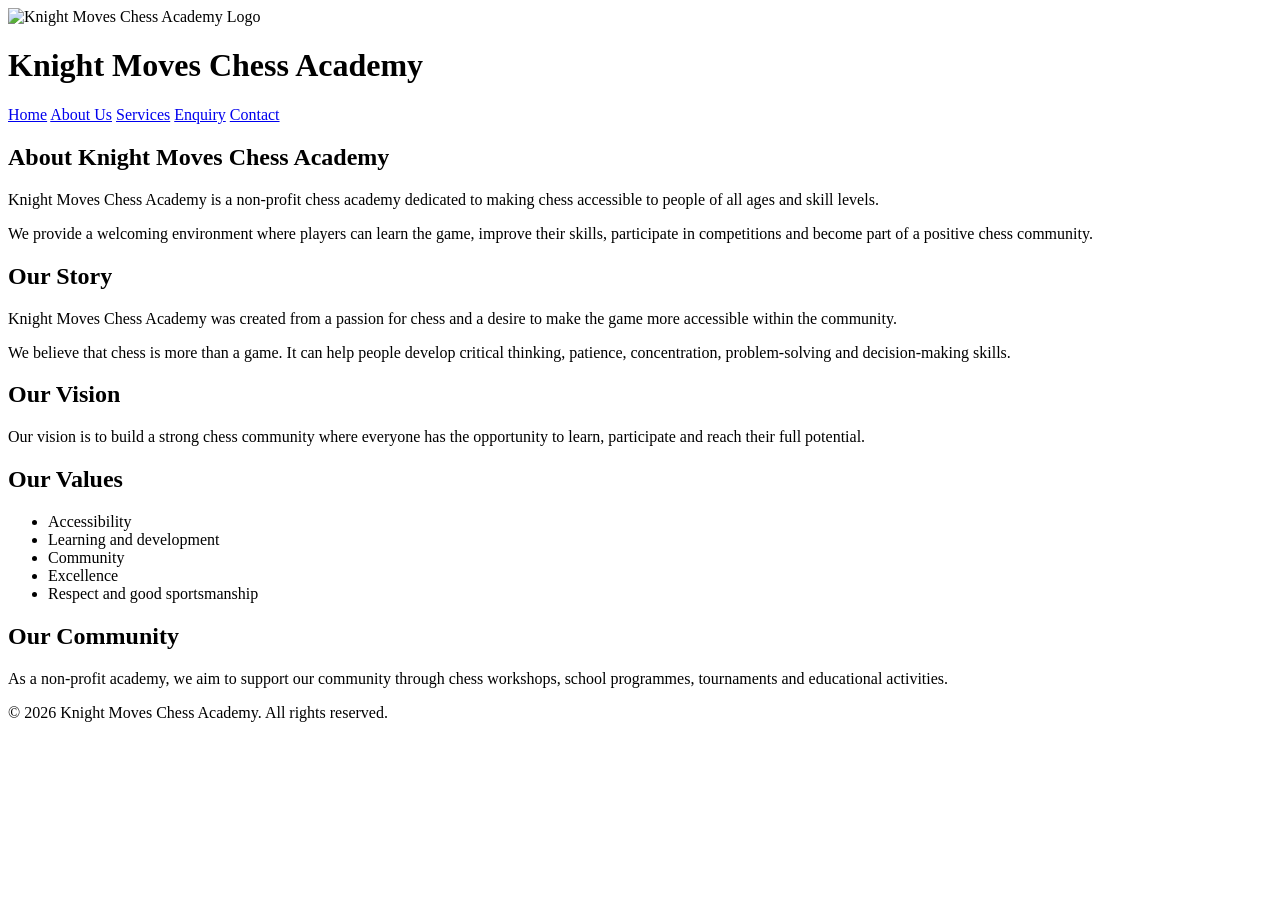
==== about.html @ f30732c0 "Add files via upload" ====
<!DOCTYPE html>
<html lang="en">

<head>
    <meta charset="UTF-8">
    <meta name="viewport" content="width=device-width, initial-scale=1.0">
    <title>Knight Moves Chess Academy | About Us</title>
</head>

<body>

    <!-- Header contains the academy logo and navigation menu -->
    <header>

        <img src="images/411-edba40c7bd0efc2f5af3015b3910c8f0183a74c916219e3d4222673b9ebc4d95.jpg"
             alt="Knight Moves Chess Academy Logo"
             width="120">

        <h1>Knight Moves Chess Academy</h1>

        <!-- Navigation menu links all five pages -->
        <nav>
            <a href="index.html">Home</a>
            <a href="about.html">About Us</a>
            <a href="services.html">Services</a>
            <a href="enquiry.html">Enquiry</a>
            <a href="contact.html">Contact</a>
        </nav>

    </header>


    <!-- Main content of the About Us page -->
    <main>

        <section>

            <h2>About Knight Moves Chess Academy</h2>

            <p>
                Knight Moves Chess Academy is a non-profit chess academy
                dedicated to making chess accessible to people of all ages
                and skill levels.
            </p>

            <p>
                We provide a welcoming environment where players can learn
                the game, improve their skills, participate in competitions
                and become part of a positive chess community.
            </p>

        </section>


        <!-- Our story section -->
        <section>

            <h2>Our Story</h2>

            <p>
                Knight Moves Chess Academy was created from a passion for
                chess and a desire to make the game more accessible within
                the community.
            </p>

            <p>
                We believe that chess is more than a game. It can help people
                develop critical thinking, patience, concentration,
                problem-solving and decision-making skills.
            </p>

        </section>


        <!-- Vision section -->
        <section>

            <h2>Our Vision</h2>

            <p>
                Our vision is to build a strong chess community where
                everyone has the opportunity to learn, participate and
                reach their full potential.
            </p>

        </section>


        <!-- Values section -->
        <section>

            <h2>Our Values</h2>

            <ul>
                <li>Accessibility</li>
                <li>Learning and development</li>
                <li>Community</li>
                <li>Excellence</li>
                <li>Respect and good sportsmanship</li>
            </ul>

        </section>


        <!-- Community section -->
        <section>

            <h2>Our Community</h2>

            <p>
                As a non-profit academy, we aim to support our community
                through chess workshops, school programmes, tournaments
                and educational activities.
            </p>

        </section>

    </main>


    <!-- Footer -->
    <footer>

        <p>
            &copy; 2026 Knight Moves Chess Academy.
            All rights reserved.
        </p>

    </footer>

</body>

</html>
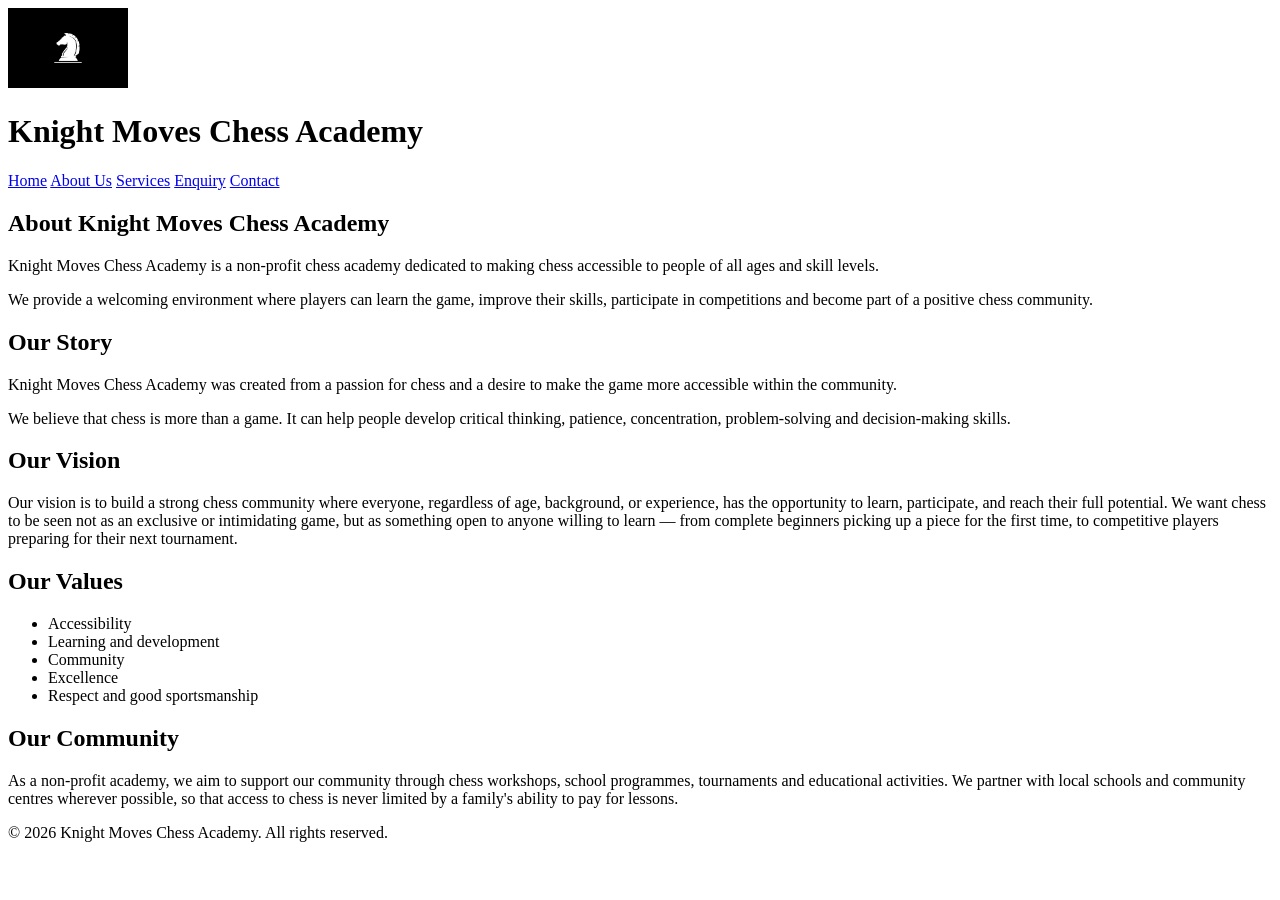
==== commit c7e8df46: "Revise About Us page content for clarity and detail Updated the About Us page content to enhance cla" ====
--- a/about.html
+++ b/about.html
@@ -72,19 +72,23 @@
         </section>
 
 
+   
         <!-- Vision section -->
         <section>
 
-            <h2>Our Vision</h2>
+    <h2>Our Vision</h2>
 
-            <p>
-                Our vision is to build a strong chess community where
-                everyone has the opportunity to learn, participate and
-                reach their full potential.
-            </p>
+    <p>
+        Our vision is to build a strong chess community where everyone,
+        regardless of age, background, or experience, has the opportunity
+        to learn, participate, and reach their full potential. We want
+        chess to be seen not as an exclusive or intimidating game, but as
+        something open to anyone willing to learn — from complete
+        beginners picking up a piece for the first time, to competitive
+        players preparing for their next tournament.
+    </p>
 
-        </section>
-
+</section>
 
         <!-- Values section -->
         <section>
@@ -102,19 +106,22 @@
         </section>
 
 
-        <!-- Community section -->
+        
+<!-- Community section -->
+
         <section>
 
-            <h2>Our Community</h2>
+    <h2>Our Community</h2>
 
-            <p>
-                As a non-profit academy, we aim to support our community
-                through chess workshops, school programmes, tournaments
-                and educational activities.
-            </p>
+    <p>
+        As a non-profit academy, we aim to support our community through
+        chess workshops, school programmes, tournaments and educational
+        activities. We partner with local schools and community centres
+        wherever possible, so that access to chess is never limited by a
+        family's ability to pay for lessons.
+    </p>
 
-        </section>
-
+</section>
     </main>
 
 
@@ -130,4 +137,4 @@
 
 </body>
 
-</html>+</html>
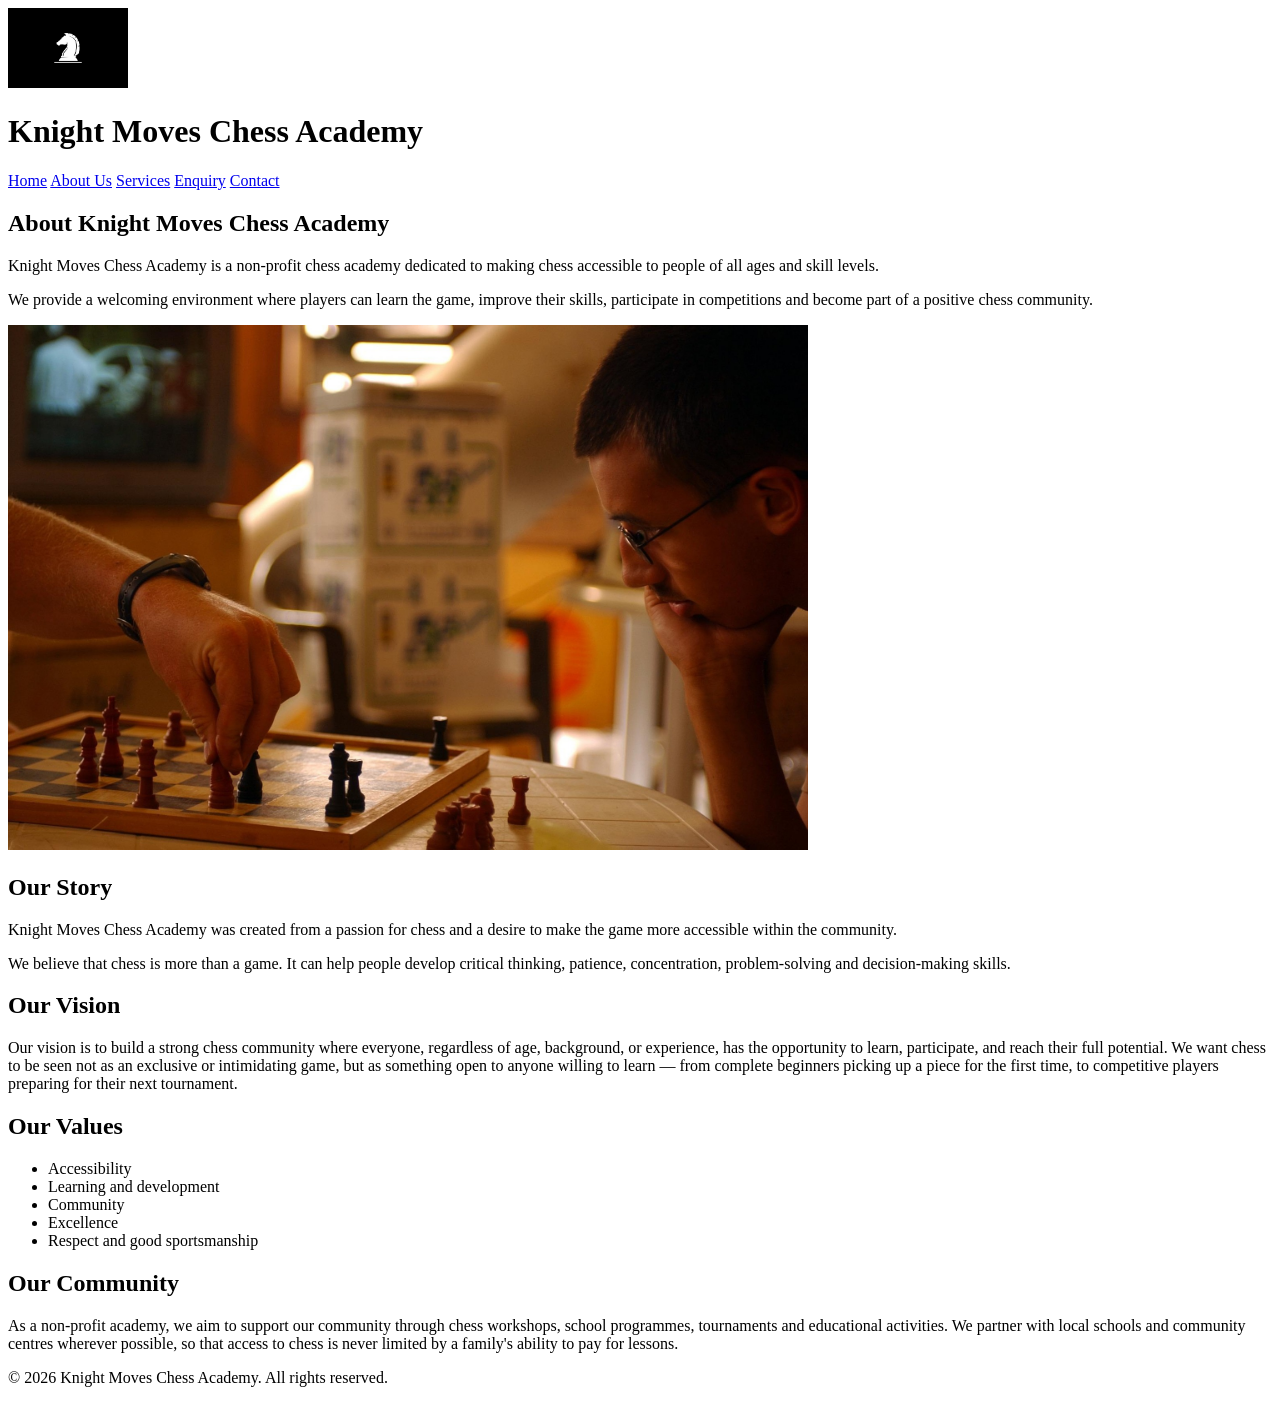
==== commit ab4edd41: "Add image to About Us section Added an image to the About Us section to enhance visual appeal." ====
--- a/about.html
+++ b/about.html
@@ -50,7 +50,14 @@
             </p>
 
         </section>
+        <!-- About Us image -->
+        <section>
 
+            <img src="images/12019-chess-79638_1920.jpg"
+                 alt="Chess players learning and playing the game"
+                 width="800">
+
+        </section>
 
         <!-- Our story section -->
         <section>
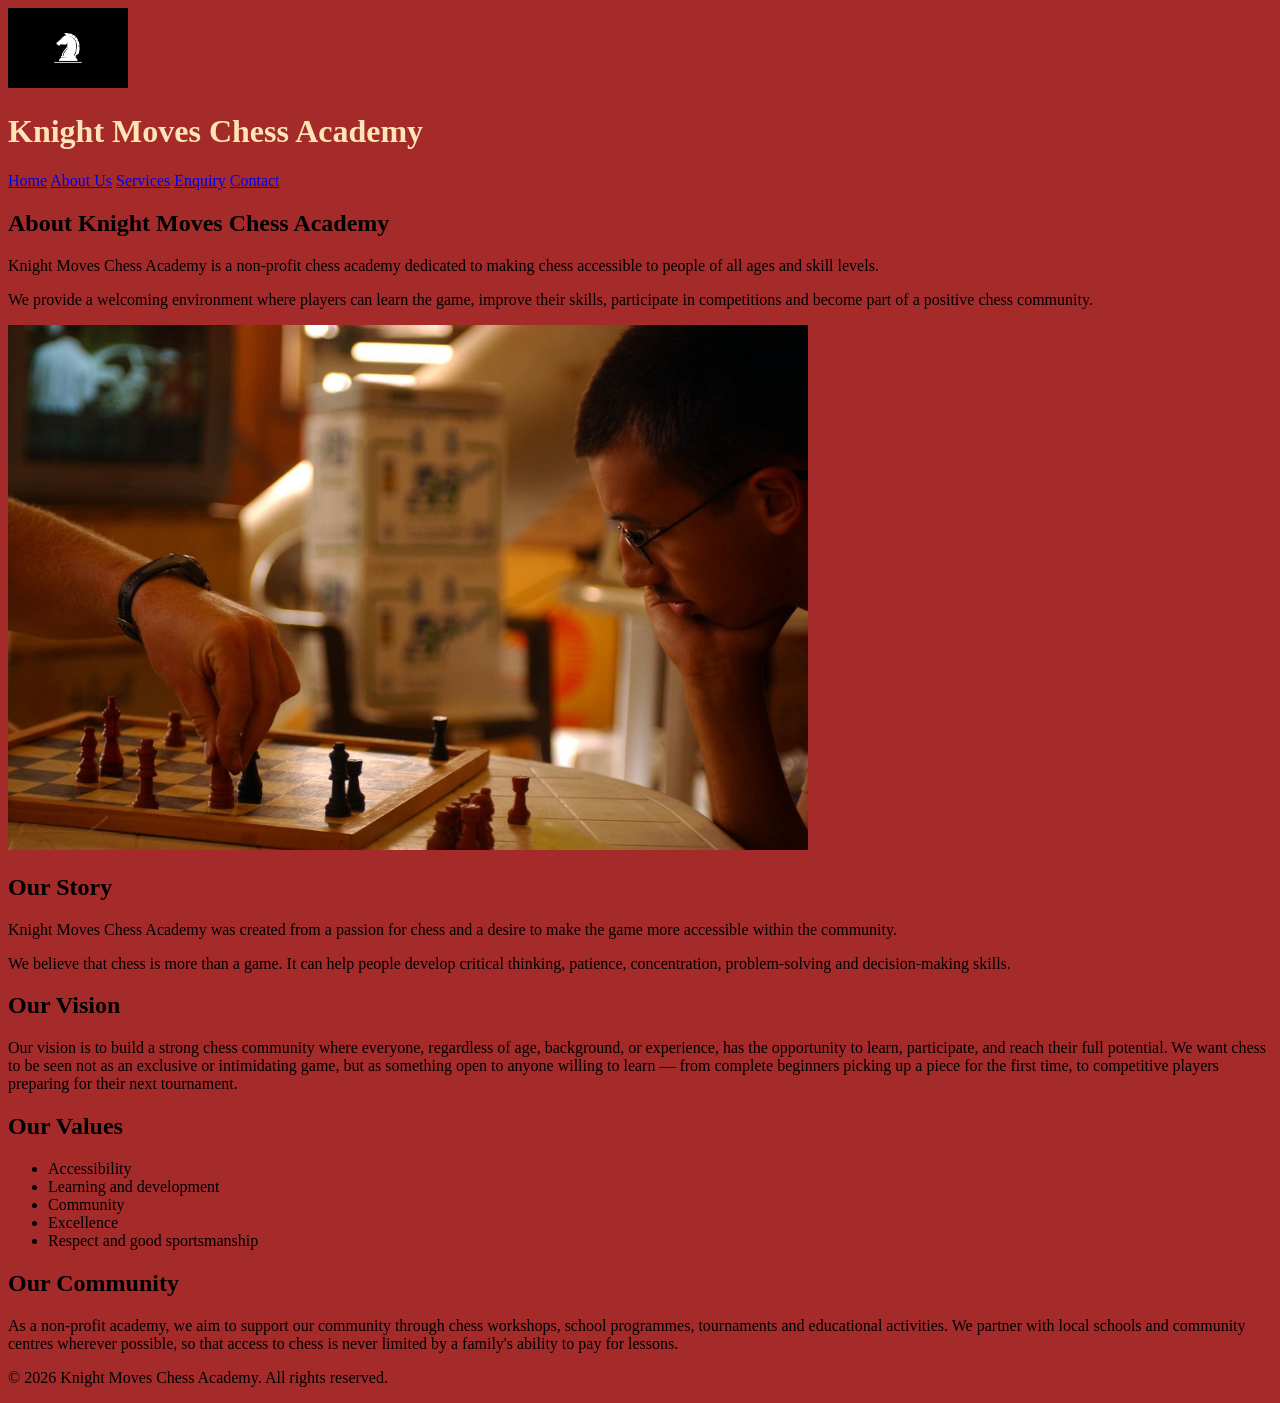
==== commit 9d88fa15: "Link stylesheet in About Us page Added a link to the stylesheet for better styling." ====
--- a/about.html
+++ b/about.html
@@ -5,6 +5,7 @@
     <meta charset="UTF-8">
     <meta name="viewport" content="width=device-width, initial-scale=1.0">
     <title>Knight Moves Chess Academy | About Us</title>
+    <link rel="stylesheet" href="/css/style.css">
 </head>
 
 <body>
--- a/css/style.css
+++ b/css/style.css
@@ -0,0 +1,7 @@
+body {
+    background-color: brown;
+}
+
+h1 {
+    color: moccasin;
+}
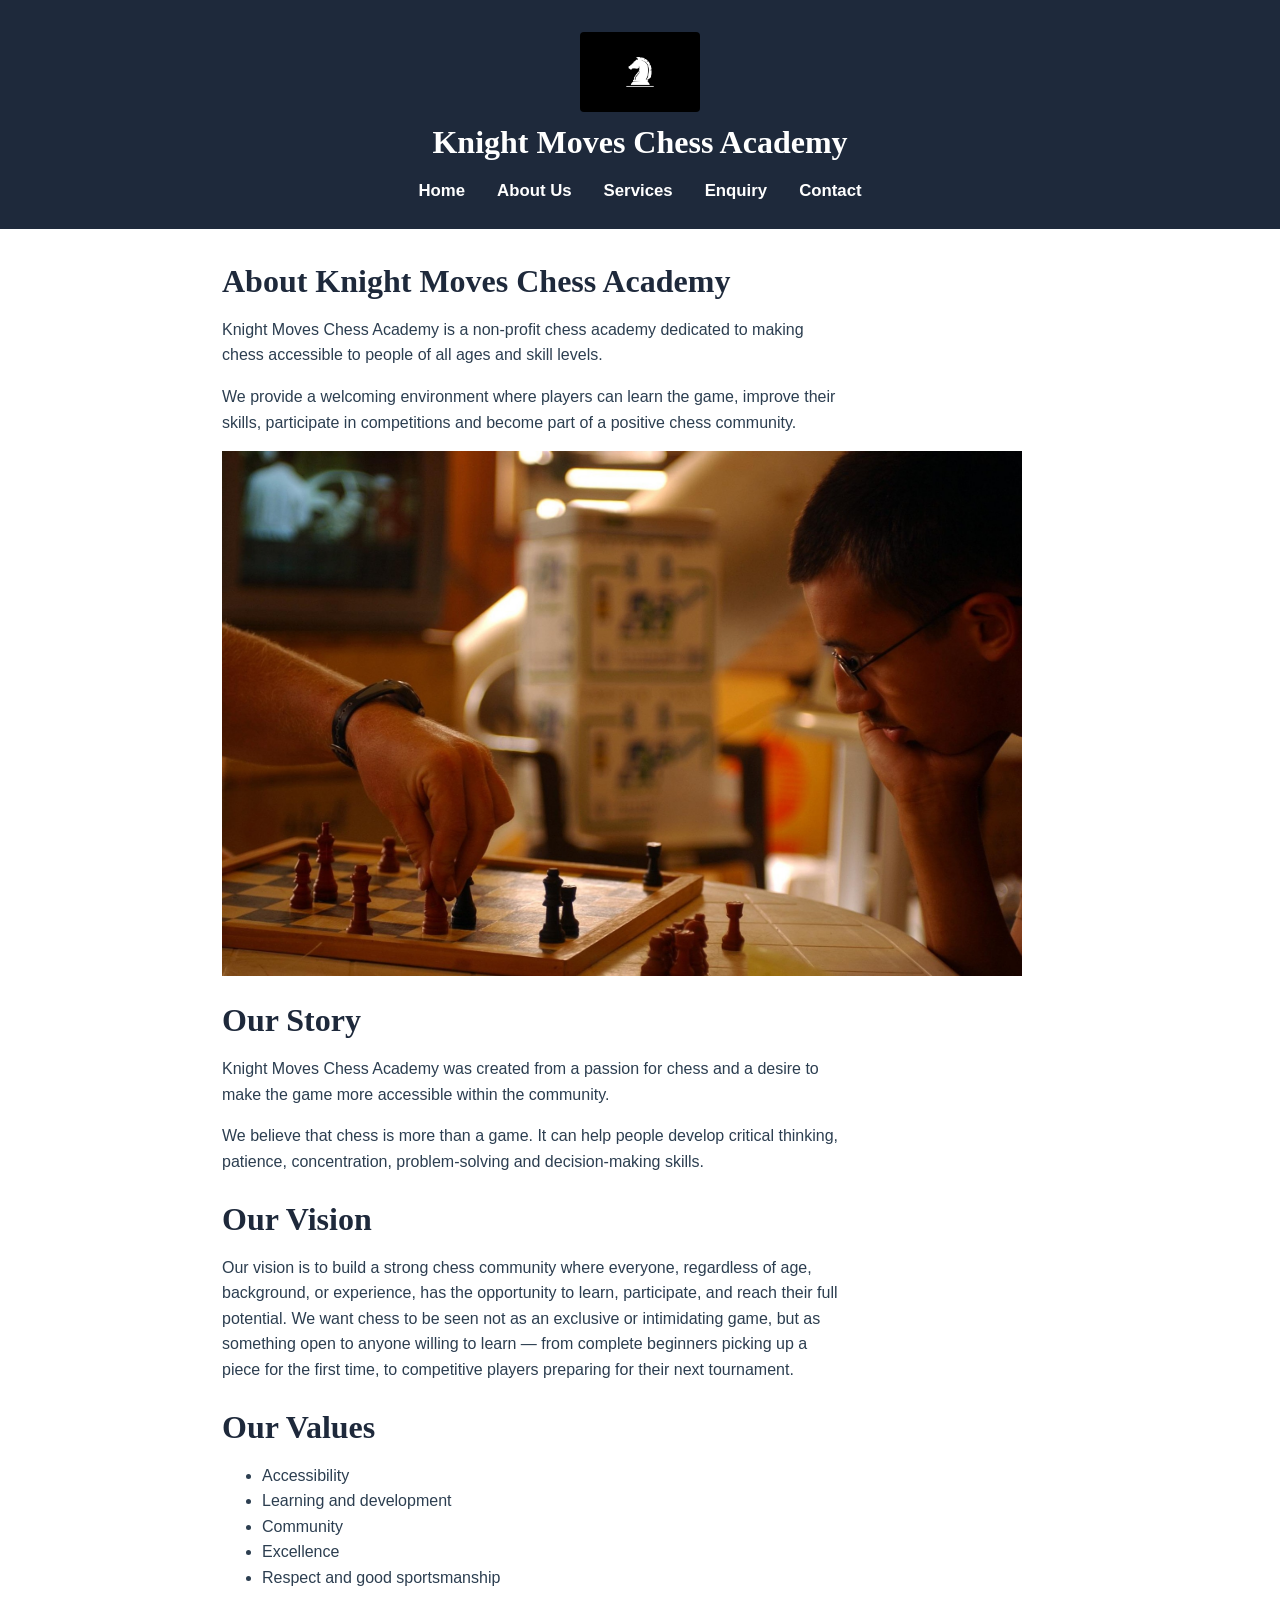
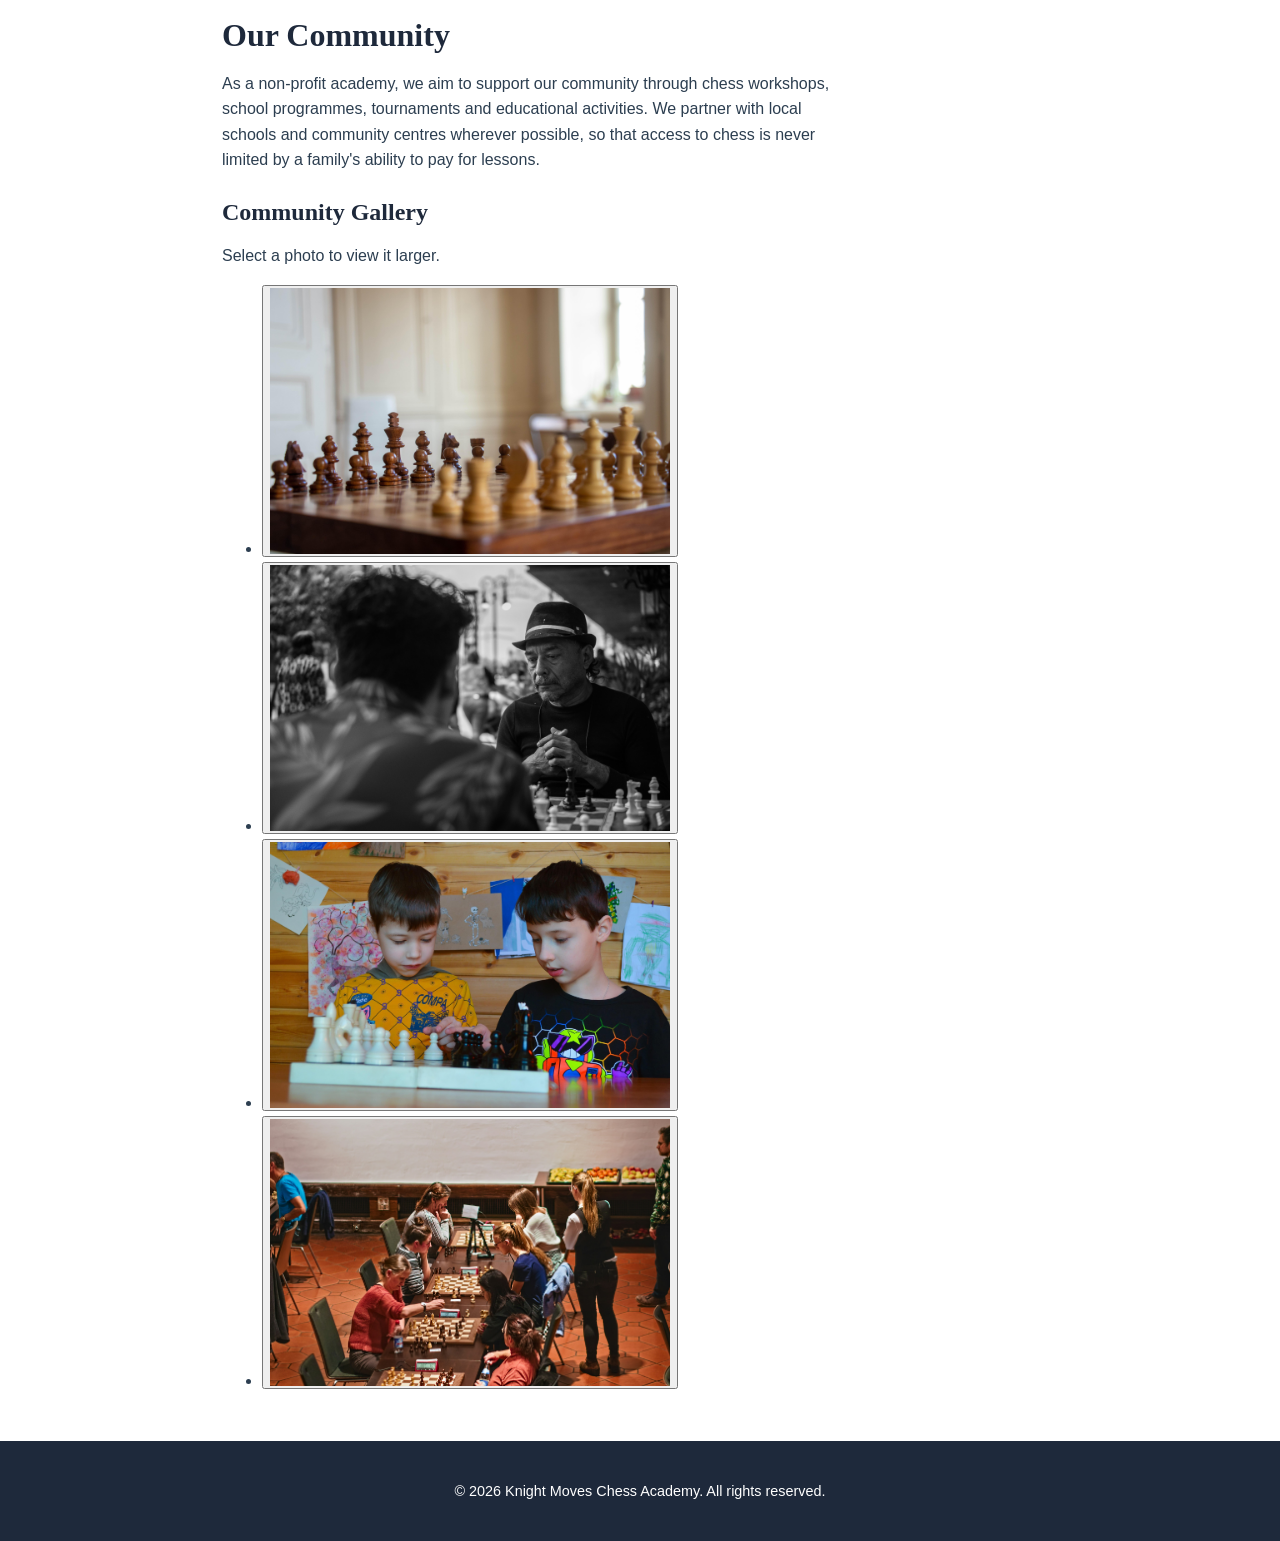
==== commit 5c7ff8d4: "Enhance About Us page with SEO and gallery Added a meta description for SEO and enhanced the communi" ====
--- a/about.html
+++ b/about.html
@@ -4,8 +4,9 @@
 <head>
     <meta charset="UTF-8">
     <meta name="viewport" content="width=device-width, initial-scale=1.0">
+    <meta name="description" content="Learn about Knight Moves Chess Academy, a non-profit chess academy in Kimberley making chess accessible to all ages and skill levels. Read our story, vision and values.">
     <title>Knight Moves Chess Academy | About Us</title>
-    <link rel="stylesheet" href="/css/style.css">
+    <link rel="stylesheet" href="css/style.css">
 </head>
 
 <body>
@@ -51,6 +52,8 @@
             </p>
 
         </section>
+
+
         <!-- About Us image -->
         <section>
 
@@ -60,6 +63,7 @@
 
         </section>
 
+
         <!-- Our story section -->
         <section>
 
@@ -80,23 +84,23 @@
         </section>
 
 
-   
         <!-- Vision section -->
         <section>
 
-    <h2>Our Vision</h2>
-
-    <p>
-        Our vision is to build a strong chess community where everyone,
-        regardless of age, background, or experience, has the opportunity
-        to learn, participate, and reach their full potential. We want
-        chess to be seen not as an exclusive or intimidating game, but as
-        something open to anyone willing to learn — from complete
-        beginners picking up a piece for the first time, to competitive
-        players preparing for their next tournament.
-    </p>
-
-</section>
+            <h2>Our Vision</h2>
+
+            <p>
+                Our vision is to build a strong chess community where everyone,
+                regardless of age, background, or experience, has the opportunity
+                to learn, participate, and reach their full potential. We want
+                chess to be seen not as an exclusive or intimidating game, but as
+                something open to anyone willing to learn — from complete
+                beginners picking up a piece for the first time, to competitive
+                players preparing for their next tournament.
+            </p>
+
+        </section>
+
 
         <!-- Values section -->
         <section>
@@ -114,23 +118,83 @@
         </section>
 
 
-        
-<!-- Community section -->
-
-        <section>
-
-    <h2>Our Community</h2>
-
-    <p>
-        As a non-profit academy, we aim to support our community through
-        chess workshops, school programmes, tournaments and educational
-        activities. We partner with local schools and community centres
-        wherever possible, so that access to chess is never limited by a
-        family's ability to pay for lessons.
-    </p>
-
-</section>
+        <!-- Community section with Part 3 lightbox gallery (behaviour in js/about.js) -->
+        <section>
+
+            <h2>Our Community</h2>
+
+            <p>
+                As a non-profit academy, we aim to support our community through
+                chess workshops, school programmes, tournaments and educational
+                activities. We partner with local schools and community centres
+                wherever possible, so that access to chess is never limited by a
+                family's ability to pay for lessons.
+            </p>
+
+            <h3>Community Gallery</h3>
+
+            <p>Select a photo to view it larger.</p>
+
+            <ul class="gallery">
+
+                <li>
+                    <button type="button" class="gallery-item">
+                        <img src="images/eloiroudaire77-chess-5960730_1920.jpg"
+                             alt="Chess pieces on a chess board"
+                             width="400" height="300" loading="lazy">
+                    </button>
+                </li>
+
+                <li>
+                    <button type="button" class="gallery-item">
+                        <img src="images/elbollobollo-chess-5979590_1920.jpg"
+                             alt="Chess training and development"
+                             width="400" height="300" loading="lazy">
+                    </button>
+                </li>
+
+                <li>
+                    <button type="button" class="gallery-item">
+                        <img src="images/sunriseforever-chess-5987403_1920.jpg"
+                             alt="A coach guiding a young student during a chess lesson"
+                             width="400" height="300" loading="lazy">
+                    </button>
+                </li>
+
+                <li>
+                    <button type="button" class="gallery-item">
+                        <img src="images/konstantinos-papadopoulos-IMOg9ErOOsU-unsplash.jpg"
+                             alt="A volunteer coach helping students during a group chess session"
+                             width="400" height="300" loading="lazy">
+                    </button>
+                </li>
+
+            </ul>
+
+        </section>
+
     </main>
+
+
+    <!-- Lightbox viewer: opened by js/about.js -->
+    <dialog id="lightbox" class="lightbox" aria-label="Image viewer">
+
+        <button type="button" class="lightbox-close" aria-label="Close image viewer">&times;</button>
+
+        <div class="lightbox-body">
+
+            <button type="button" class="lightbox-nav lightbox-prev" aria-label="Previous image">&#8249;</button>
+
+            <figure class="lightbox-figure">
+                <img id="lightbox-image" src="" alt="">
+                <figcaption id="lightbox-caption"></figcaption>
+            </figure>
+
+            <button type="button" class="lightbox-nav lightbox-next" aria-label="Next image">&#8250;</button>
+
+        </div>
+
+    </dialog>
 
 
     <!-- Footer -->
@@ -143,6 +207,9 @@
 
     </footer>
 
+    <!-- Part 3: JavaScript for the lightbox gallery -->
+    <script src="js/about.js"></script>
+
 </body>
 
 </html>
--- a/css/style.css
+++ b/css/style.css
@@ -1,7 +1,394 @@
+:root {
+  --primary-color: #1e293b; /* Midnight Navy */
+  --accent-color: #d4af37;/* Gold hover highlight */
+  --bg-color: #ffffff;/* White background */
+  --text-color: #2c3e50;/* Charcoal body text */
+  --font-body: Arial, Helvetica, sans-serif;
+  --font-heading: Georgia, "Times New Roman", serif;
+}
+
+* {
+  box-sizing: border-box; /* prevents padding/borders from breaking layout widths */
+}
+
 body {
-    background-color: brown;
-}
-
-h1 {
-    color: moccasin;
-}
+  background-color: var(--bg-color);
+  color: var(--text-color);
+  font-family: var(--font-body);
+  font-size: 1rem;
+  margin: 0;
+  padding: 0;
+  line-height: 1.6;
+}
+
+/* makes all images responsive by default */
+img {
+  max-width: 100%;
+  height: auto;
+  display: block;
+}
+
+header {
+  background-color: var(--primary-color);
+  color: #ffffff;
+  padding: 2rem 1rem 1.5rem;
+  text-align: center;
+}
+
+header img {
+  display: block;
+  margin: 0 auto 10px auto;
+  border-radius: 4px;
+  max-width: 120px; /* keeps logo a sensible size on all screens */
+}
+
+header h1 {
+  color: #ffffff;
+  margin: 0.5rem 0 1rem 0;
+  font-size: 1.5rem; /* smaller base size for mobile, scales up below */
+}
+
+nav {
+  margin-top: 1rem;
+  display: flex;
+  flex-direction: column;     /* stacked on mobile */
+  align-items: center;
+  gap: 0.5rem;
+}
+
+nav a {
+  color: #ffffff;
+  text-decoration: none;
+  margin: 0 12px;
+  font-weight: bold;
+  font-size: 1.05rem;
+}
+
+nav a:hover {
+  color: var(--accent-color);
+}
+
+main {
+  max-width: 900px;
+  margin: 2rem auto;
+  padding: 0 1.5rem;
+}
+
+/* Typography: heading scale */
+h1, h2, h3 {
+  font-family: var(--font-heading);
+  line-height: 1.25;
+}
+
+h2, h3 {
+  color: var(--primary-color);
+  margin: 1.5rem 0 0.75rem;
+}
+
+h2 { font-size: 1.4rem; }
+h3 { font-size: 1.15rem; }
+
+/* Typography: comfortable line length for reading */
+main p,
+main li {
+  max-width: 70ch;
+}
+
+/* basic form responsiveness, since enquiry.html has a form */
+form {
+  max-width: 500px;
+}
+
+input, select, textarea {
+  width: 100%;
+  max-width: 100%;
+  padding: 0.5rem;
+  margin-bottom: 0.5rem;
+  box-sizing: border-box;
+}
+
+/* Typography: form text */
+label {
+  display: block;
+  font-weight: bold;
+  margin-bottom: 0.25rem;
+}
+
+input, select, textarea, button {
+  font-family: inherit;
+  font-size: 1rem;
+}
+
+button {
+  font-weight: 600;
+}
+
+/* table responsiveness, since contact.html has an opening hours table */
+table {
+  width: 100%;
+  border-collapse: collapse;
+}
+
+/* Typography: table text */
+th {
+  text-align: left;
+  font-weight: bold;
+}
+
+th, td {
+  padding: 0.5rem;
+  font-size: 0.95rem;
+}
+
+@media (max-width: 500px) {
+  table {
+    display: block;
+    overflow-x: auto;
+    white-space: nowrap;
+  }
+}
+
+footer {
+  background-color: var(--primary-color);
+  color: #ffffff;
+  text-align: center;
+  padding: 1.5rem 1rem;
+  margin-top: 3rem;
+  font-size: 0.9rem;
+}
+
+footer img {
+  margin: 0 auto 8px auto;
+  max-width: 70px; /* keeps footer logo small and consistent */
+}
+
+/* ==========================================================
+   Responsive breakpoints
+   ========================================================== */
+
+/* Tablet and up */
+@media (min-width: 600px) {
+  header h1 {
+    font-size: 2rem; /* back to your original larger size once screen is wider */
+  }
+
+  nav {
+    flex-direction: row;       /* side-by-side nav on bigger screens */
+    justify-content: center;
+    flex-wrap: wrap;
+  }
+
+  h2 { font-size: 1.75rem; }
+  h3 { font-size: 1.35rem; }
+}
+
+/* Desktop and up */
+@media (min-width: 900px) {
+  main {
+    padding: 0 2rem;
+  }
+
+  h2 { font-size: 2rem; }
+  h3 { font-size: 1.5rem; }
+}
+
+/* ==========================================================
+   Part 3: Accordion (index.html)
+   ========================================================== */
+
+.accordion h3 {
+  margin: 0;
+}
+
+.accordion-button {
+  width: 100%;
+  text-align: left;
+  background-color: var(--primary-color);
+  color: #ffffff;
+  border: none;
+  border-bottom: 1px solid var(--accent-color);
+  padding: 0.9rem 2.5rem 0.9rem 1rem;
+  cursor: pointer;
+  position: relative;
+  transition: background-color 0.3s ease;
+}
+
+.accordion-button::after {
+  content: "+";
+  position: absolute;
+  right: 1rem;
+  color: var(--accent-color);
+  font-size: 1.25rem;
+}
+
+.accordion-button[aria-expanded="true"]::after {
+  content: "\2212";
+}
+
+.accordion-button:hover,
+.accordion-button:focus-visible {
+  background-color: #334155;
+  outline: 2px solid var(--accent-color);
+}
+
+.accordion-panel {
+  max-height: 0;
+  overflow: hidden;
+  transition: max-height 0.3s ease;
+  background-color: #f8fafc;
+  padding: 0 1rem;
+}
+
+.accordion-panel p {
+  margin: 0.75rem 0;
+}
+
+/* ==========================================================
+   Part 3: Services search, filter and programme cards
+   ========================================================== */
+
+.filter-bar {
+  max-width: 500px;
+  margin-bottom: 1rem;
+}
+
+.programme-grid {
+  display: grid;
+  grid-template-columns: repeat(auto-fit, minmax(240px, 1fr));
+  gap: 1rem;
+  margin-top: 1rem;
+}
+
+.programme-card {
+  border: 1px solid #cbd5e1;
+  border-top: 4px solid var(--accent-color);
+  border-radius: 6px;
+  padding: 1rem;
+  background-color: #ffffff;
+  animation: cardFadeIn 0.4s ease;
+  transition: transform 0.2s ease, border-color 0.2s ease;
+}
+
+.programme-card:hover {
+  transform: translateY(-4px);
+  border-color: var(--primary-color);
+}
+
+.programme-card h3 {
+  margin: 0 0 0.5rem;
+  font-size: 1.15rem;
+}
+
+.level-badge {
+  display: inline-block;
+  background-color: var(--primary-color);
+  color: #ffffff;
+  font-size: 0.8rem;
+  padding: 0.15rem 0.6rem;
+  border-radius: 999px;
+  margin-bottom: 0.5rem;
+}
+
+.programme-card ul {
+  padding-left: 1.2rem;
+  margin: 0.5rem 0 0;
+}
+
+@keyframes cardFadeIn {
+  from { opacity: 0; transform: translateY(8px); }
+  to   { opacity: 1; transform: translateY(0); }
+}
+
+@media (prefers-reduced-motion: reduce) {
+  .programme-card {
+    animation: none;
+    transition: none;
+  }
+}
+
+/* ==========================================================
+   Part 3: Form validation messages and response box
+   ========================================================== */
+
+.form-group {
+  margin-bottom: 1rem;
+}
+
+input.invalid,
+select.invalid,
+textarea.invalid {
+  border: 2px solid #b91c1c;
+}
+
+.error-message {
+  display: block;
+  color: #b91c1c;
+  font-size: 0.9rem;
+  min-height: 1.2em;
+}
+
+#message-count {
+  display: block;
+  color: #475569;
+  font-size: 0.85rem;
+}
+
+.form-button {
+  background-color: var(--primary-color);
+  color: #ffffff;
+  border: 2px solid var(--accent-color);
+  border-radius: 4px;
+  padding: 0.7rem 1.5rem;
+  cursor: pointer;
+  transition: background-color 0.3s ease, color 0.3s ease;
+}
+
+.form-button:hover,
+.form-button:focus-visible {
+  background-color: var(--accent-color);
+  color: var(--primary-color);
+}
+
+.response-box {
+  max-width: 500px;
+  margin-top: 1.5rem;
+  padding: 1rem 1.25rem;
+  background-color: #f8fafc;
+  border: 1px solid #cbd5e1;
+  border-left: 6px solid var(--accent-color);
+  animation: cardFadeIn 0.4s ease;
+}
+
+.response-box h3 {
+  margin-top: 0;
+}
+/* ==========================================================
+   Part 3: Contact page map and compiled email
+   ========================================================== */
+
+#map {
+  height: 350px;
+  max-width: 100%;
+  border: 1px solid #cbd5e1;
+  border-radius: 6px;
+  margin-bottom: 1rem;
+}
+
+.leaflet-container img {
+  max-width: none;
+}
+
+.email-preview {
+  white-space: pre-wrap;
+  word-wrap: break-word;
+  background-color: #ffffff;
+  border: 1px solid #cbd5e1;
+  padding: 0.75rem;
+  font-size: 0.9rem;
+  font-family: inherit;
+}
+
+.mail-link {
+  display: inline-block;
+  text-decoration: none;
+}
